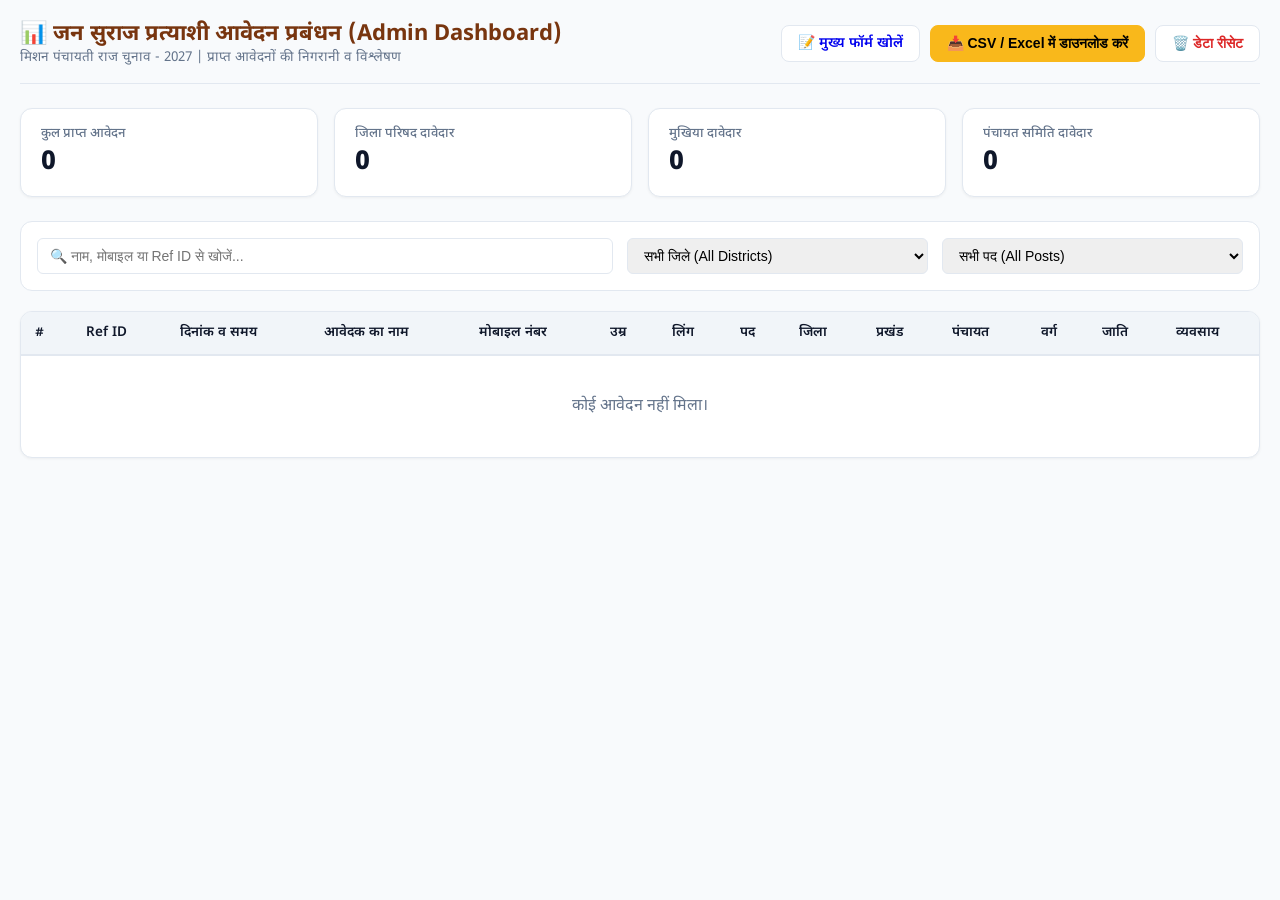
==== admin.html @ 7b4e4457 "Initial commit: Jan Suraaj Panchayati Raj Election 2027 Candidate Application Web App with Google Sh" ====
<!DOCTYPE html>
<html lang="hi">
<head>
  <meta charset="UTF-8">
  <meta name="viewport" content="width=device-width, initial-scale=1.0">
  <title>एडमिन डैशबोर्ड | जन सुराज पंचायती राज आवेदन 2027</title>
  <link rel="icon" type="image/jpeg" href="assets/banner.jpg">
  <link href="https://fonts.googleapis.com/css2?family=Noto+Sans+Devanagari:wght@400;500;600;700;800&display=swap" rel="stylesheet">
  <style>
    :root {
      --primary: #f9b81b;
      --primary-dark: #78350f;
      --bg: #f8fafc;
      --card: #ffffff;
      --border: #e2e8f0;
      --text: #0f172a;
      --text-muted: #64748b;
    }
    * { box-sizing: border-box; margin: 0; padding: 0; }
    body {
      font-family: 'Noto Sans Devanagari', -apple-system, BlinkMacSystemFont, sans-serif;
      background-color: var(--bg);
      color: var(--text);
      padding: 20px;
    }
    .header {
      display: flex;
      justify-content: space-between;
      align-items: center;
      margin-bottom: 24px;
      flex-wrap: wrap;
      gap: 12px;
      padding-bottom: 16px;
      border-bottom: 1px solid var(--border);
    }
    .title-area h1 {
      font-size: 22px;
      font-weight: 700;
      color: var(--primary-dark);
    }
    .title-area p {
      font-size: 13.5px;
      color: var(--text-muted);
    }
    .btn-group {
      display: flex;
      gap: 10px;
      flex-wrap: wrap;
    }
    .btn {
      padding: 8px 16px;
      border-radius: 8px;
      font-weight: 600;
      font-size: 14px;
      cursor: pointer;
      border: 1px solid var(--border);
      background: white;
      text-decoration: none;
      display: inline-flex;
      align-items: center;
      gap: 6px;
      transition: all 0.2s;
    }
    .btn-primary {
      background: var(--primary);
      border-color: var(--primary);
      color: black;
    }
    .btn-primary:hover {
      background: #e5a40e;
    }
    .stats-grid {
      display: grid;
      grid-template-columns: repeat(auto-fit, minmax(200px, 1fr));
      gap: 16px;
      margin-bottom: 24px;
    }
    .stat-card {
      background: var(--card);
      padding: 16px 20px;
      border-radius: 12px;
      border: 1px solid var(--border);
      box-shadow: 0 1px 3px rgba(0,0,0,0.05);
    }
    .stat-label {
      font-size: 13px;
      color: var(--text-muted);
      font-weight: 500;
    }
    .stat-val {
      font-size: 26px;
      font-weight: 800;
      color: var(--text);
      margin-top: 4px;
    }
    .filter-card {
      background: var(--card);
      padding: 16px;
      border-radius: 12px;
      border: 1px solid var(--border);
      margin-bottom: 20px;
      display: flex;
      gap: 14px;
      flex-wrap: wrap;
    }
    .filter-input {
      flex: 1;
      min-width: 200px;
      padding: 8px 12px;
      border: 1px solid var(--border);
      border-radius: 6px;
      font-size: 14px;
      outline: none;
    }
    .table-card {
      background: var(--card);
      border-radius: 12px;
      border: 1px solid var(--border);
      overflow: hidden;
      box-shadow: 0 1px 3px rgba(0,0,0,0.05);
    }
    .table-wrap {
      overflow-x: auto;
      max-height: 600px;
    }
    table {
      width: 100%;
      border-collapse: collapse;
      font-size: 13.5px;
      text-align: left;
    }
    th {
      background: #f1f5f9;
      padding: 12px 14px;
      font-weight: 600;
      border-bottom: 2px solid var(--border);
      white-space: nowrap;
      position: sticky;
      top: 0;
      z-index: 10;
    }
    td {
      padding: 10px 14px;
      border-bottom: 1px solid var(--border);
      white-space: nowrap;
    }
    tr:hover {
      background-color: #f8fafc;
    }
    .tag {
      display: inline-block;
      padding: 2px 8px;
      border-radius: 12px;
      font-size: 12px;
      font-weight: 600;
    }
    .tag-post {
      background: #fef3c7;
      color: #92400e;
    }
    .empty-state {
      text-align: center;
      padding: 40px;
      color: var(--text-muted);
    }
  </style>
</head>
<body>

  <div class="header">
    <div class="title-area">
      <h1>📊 जन सुराज प्रत्याशी आवेदन प्रबंधन (Admin Dashboard)</h1>
      <p>मिशन पंचायती राज चुनाव - 2027 | प्राप्त आवेदनों की निगरानी व विश्लेषण</p>
    </div>
    <div class="btn-group">
      <a href="index.html" class="btn">📝 मुख्य फॉर्म खोलें</a>
      <button type="button" class="btn btn-primary" id="btnExportCsv">📥 CSV / Excel में डाउनलोड करें</button>
      <button type="button" class="btn" id="btnClearData" style="color:#dc2626;">🗑️ डेटा रीसेट</button>
    </div>
  </div>

  <!-- Stats Grid -->
  <div class="stats-grid">
    <div class="stat-card">
      <div class="stat-label">कुल प्राप्त आवेदन</div>
      <div class="stat-val" id="stat_total">0</div>
    </div>
    <div class="stat-card">
      <div class="stat-label">जिला परिषद दावेदार</div>
      <div class="stat-val" id="stat_zp">0</div>
    </div>
    <div class="stat-card">
      <div class="stat-label">मुखिया दावेदार</div>
      <div class="stat-val" id="stat_mukhiya">0</div>
    </div>
    <div class="stat-card">
      <div class="stat-label">पंचायत समिति दावेदार</div>
      <div class="stat-val" id="stat_ps">0</div>
    </div>
  </div>

  <!-- Filters -->
  <div class="filter-card">
    <input type="text" id="searchFilter" class="filter-input" placeholder="🔍 नाम, मोबाइल या Ref ID से खोजें...">
    <select id="distFilter" class="filter-input" style="flex:0.5; min-width:160px;">
      <option value="">सभी जिले (All Districts)</option>
    </select>
    <select id="postFilter" class="filter-input" style="flex:0.5; min-width:160px;">
      <option value="">सभी पद (All Posts)</option>
      <option value="जिला परिषद सदस्य">जिला परिषद सदस्य</option>
      <option value="पंचायत समिति सदस्य">पंचायत समिति सदस्य</option>
      <option value="मुखिया">मुखिया</option>
      <option value="सरपंच">सरपंच</option>
      <option value="वार्ड सदस्य">वार्ड सदस्य</option>
      <option value="पंच">पंच</option>
    </select>
  </div>

  <!-- Table -->
  <div class="table-card">
    <div class="table-wrap">
      <table>
        <thead>
          <tr>
            <th>#</th>
            <th>Ref ID</th>
            <th>दिनांक व समय</th>
            <th>आवेदक का नाम</th>
            <th>मोबाइल नंबर</th>
            <th>उम्र</th>
            <th>लिंग</th>
            <th>पद</th>
            <th>जिला</th>
            <th>प्रखंड</th>
            <th>पंचायत</th>
            <th>वर्ग</th>
            <th>जाति</th>
            <th>व्यवसाय</th>
          </tr>
        </thead>
        <tbody id="appTableBody">
          <!-- Populated via JS -->
        </tbody>
      </table>
    </div>
    <div id="emptyNotice" class="empty-state" style="display:none;">
      कोई आवेदन नहीं मिला।
    </div>
  </div>

  <script src="config.js"></script>
  <script>
    let allData = [];

    document.addEventListener('DOMContentLoaded', () => {
      loadData();
      setupFilters();
    });

    function loadData() {
      try {
        allData = JSON.parse(localStorage.getItem('jan_suraj_submissions') || '[]');
      } catch (e) {
        allData = [];
      }
      populateDistrictFilter();
      updateStats();
      renderTable();
    }

    function updateStats() {
      document.getElementById('stat_total').textContent = allData.length;
      document.getElementById('stat_zp').textContent = allData.filter(d => d.postApplied === 'जिला परिषद सदस्य').length;
      document.getElementById('stat_mukhiya').textContent = allData.filter(d => d.postApplied === 'मुखिया').length;
      document.getElementById('stat_ps').textContent = allData.filter(d => d.postApplied === 'पंचायत समिति सदस्य').length;
    }

    function populateDistrictFilter() {
      const distSelect = document.getElementById('distFilter');
      const dists = Array.from(new Set(allData.map(d => d.district).filter(Boolean))).sort();
      distSelect.innerHTML = '<option value="">सभी जिले (All Districts)</option>';
      dists.forEach(d => {
        const opt = document.createElement('option');
        opt.value = d;
        opt.textContent = d;
        distSelect.appendChild(opt);
      });
    }

    function renderTable() {
      const tbody = document.getElementById('appTableBody');
      const emptyNotice = document.getElementById('emptyNotice');
      tbody.innerHTML = '';

      const query = document.getElementById('searchFilter').value.trim().toLowerCase();
      const dist = document.getElementById('distFilter').value;
      const post = document.getElementById('postFilter').value;

      const filtered = allData.filter(item => {
        const matchQuery = !query || 
          (item.fullName && item.fullName.toLowerCase().includes(query)) ||
          (item.mobile && item.mobile.includes(query)) ||
          (item.refId && item.refId.toLowerCase().includes(query));
        const matchDist = !dist || item.district === dist;
        const matchPost = !post || item.postApplied === post;
        return matchQuery && matchDist && matchPost;
      });

      if (filtered.length === 0) {
        emptyNotice.style.display = 'block';
        return;
      }
      emptyNotice.style.display = 'none';

      filtered.forEach((row, index) => {
        const tr = document.createElement('tr');
        tr.innerHTML = `
          <td>${index + 1}</td>
          <td><strong>${row.refId || '-'}</strong></td>
          <td>${row.timestamp || '-'}</td>
          <td>${row.fullName || '-'}</td>
          <td><a href="tel:${row.mobile}" style="color:#0284c7; text-decoration:none;">${row.mobile || '-'}</a></td>
          <td>${row.age || '-'}</td>
          <td>${row.gender || '-'}</td>
          <td><span class="tag tag-post">${row.postApplied || '-'}</span></td>
          <td>${row.district || '-'}</td>
          <td>${row.block || '-'}</td>
          <td>${row.panchayat || '-'}</td>
          <td>${row.category || '-'}</td>
          <td>${row.caste || '-'}</td>
          <td>${row.occupation || '-'}</td>
        `;
        tbody.appendChild(tr);
      });
    }

    function setupFilters() {
      document.getElementById('searchFilter').addEventListener('input', renderTable);
      document.getElementById('distFilter').addEventListener('change', renderTable);
      document.getElementById('postFilter').addEventListener('change', renderTable);

      // CSV Export
      document.getElementById('btnExportCsv').addEventListener('click', () => {
        if (allData.length === 0) {
          alert('डाउनलोड करने के लिए कोई डेटा उपलब्ध नहीं है।');
          return;
        }

        const headers = [
          'Ref ID', 'Timestamp', 'आवेदक का पूरा नाम', 'मोबाइल नंबर', 'उम्र', 'लिंग',
          'धर्म', 'जाति', 'वर्ग', 'पद', 'जिला परिषद क्षेत्र संख्या', 'पूर्व में चुनाव लड़े?',
          'पूर्व का पद', 'शैक्षणिक योग्यता', 'व्यवसाय', 'अनुभव', 'उद्देश्य',
          'जिला', 'विधानसभा', 'प्रखंड', 'पंचायत', 'वार्ड', 'राय'
        ];

        let csvContent = '\uFEFF' + headers.join(',') + '\n';
        allData.forEach(d => {
          const row = [
            `"${d.refId || ''}"`,
            `"${d.timestamp || ''}"`,
            `"${d.fullName || ''}"`,
            `"${d.mobile || ''}"`,
            `"${d.age || ''}"`,
            `"${d.gender || ''}"`,
            `"${d.religion || ''}"`,
            `"${d.caste || ''}"`,
            `"${d.category || ''}"`,
            `"${d.postApplied || ''}"`,
            `"${d.zpKshetra || ''}"`,
            `"${d.pastElection || ''}"`,
            `"${d.pastPost || ''}"`,
            `"${d.education || ''}"`,
            `"${d.occupation || ''}"`,
            `"${(d.experience || '').replace(/"/g, '""')}"`,
            `"${(d.objective || '').replace(/"/g, '""')}"`,
            `"${d.district || ''}"`,
            `"${d.assembly || ''}"`,
            `"${d.block || ''}"`,
            `"${d.panchayat || ''}"`,
            `"${d.ward || ''}"`,
            `"${(d.feedback || '').replace(/"/g, '""')}"`
          ];
          csvContent += row.join(',') + '\n';
        });

        const blob = new Blob([csvContent], { type: 'text/csv;charset=utf-8;' });
        const link = document.createElement('a');
        link.href = URL.createObjectURL(blob);
        link.setAttribute('download', `Jan_Suraj_Panchayat_Applications_${new Date().toISOString().slice(0,10)}.csv`);
        document.body.appendChild(link);
        link.click();
        document.body.removeChild(link);
      });

      // Clear Data
      document.getElementById('btnClearData').addEventListener('click', () => {
        if (confirm('क्या आप वाकई सभी लोकल डेटा रीसेट करना चाहते हैं?')) {
          localStorage.removeItem('jan_suraj_submissions');
          loadData();
          alert('डेटा सफलतापूर्वक साफ़ कर दिया गया है।');
        }
      });
    }
  </script>
</body>
</html>
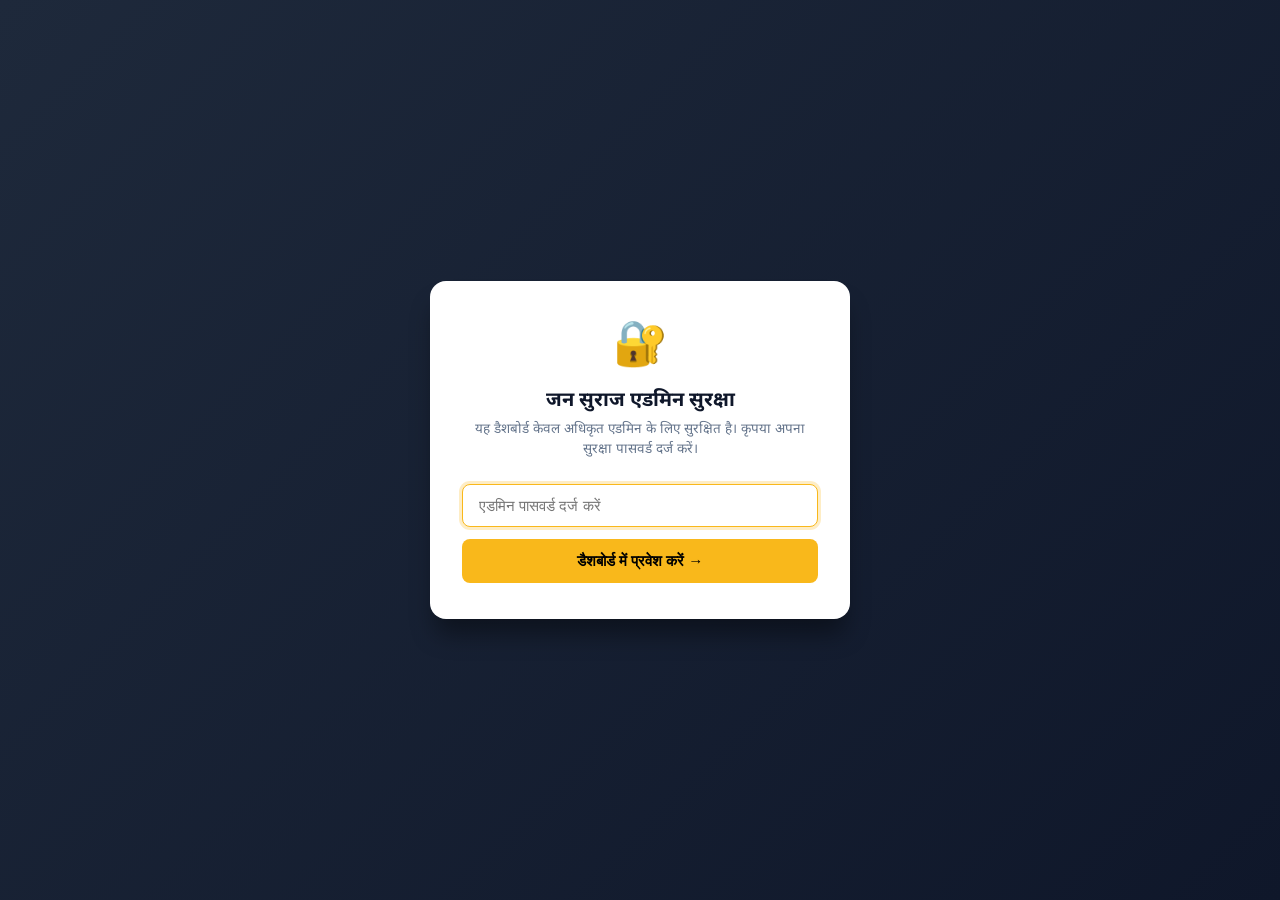
==== commit d012f283: "Hide admin links from public form; add password protection and settings to admin dashboard" ====
--- a/admin.html
+++ b/admin.html
@@ -3,7 +3,7 @@
 <head>
   <meta charset="UTF-8">
   <meta name="viewport" content="width=device-width, initial-scale=1.0">
-  <title>एडमिन डैशबोर्ड | जन सुराज पंचायती राज आवेदन 2027</title>
+  <title>एडमिन डैशबोर्ड | जन सुराज पंचायती राज 2027</title>
   <link rel="icon" type="image/jpeg" href="assets/banner.jpg">
   <link href="https://fonts.googleapis.com/css2?family=Noto+Sans+Devanagari:wght@400;500;600;700;800&display=swap" rel="stylesheet">
   <style>
@@ -15,6 +15,8 @@
       --border: #e2e8f0;
       --text: #0f172a;
       --text-muted: #64748b;
+      --danger: #dc2626;
+      --success: #16a34a;
     }
     * { box-sizing: border-box; margin: 0; padding: 0; }
     body {
@@ -22,6 +24,87 @@
       background-color: var(--bg);
       color: var(--text);
       padding: 20px;
+      min-height: 100vh;
+    }
+
+    /* Login Screen Gate */
+    .login-overlay {
+      position: fixed;
+      inset: 0;
+      background: linear-gradient(135deg, #1e293b 0%, #0f172a 100%);
+      display: flex;
+      align-items: center;
+      justify-content: center;
+      z-index: 9999;
+      padding: 16px;
+    }
+    .login-card {
+      background: #ffffff;
+      border-radius: 16px;
+      padding: 36px 32px;
+      width: 100%;
+      max-width: 420px;
+      box-shadow: 0 20px 25px -5px rgba(0, 0, 0, 0.4);
+      text-align: center;
+    }
+    .login-icon {
+      font-size: 44px;
+      margin-bottom: 12px;
+    }
+    .login-title {
+      font-size: 20px;
+      font-weight: 700;
+      color: #0f172a;
+      margin-bottom: 6px;
+    }
+    .login-sub {
+      font-size: 13.5px;
+      color: var(--text-muted);
+      margin-bottom: 24px;
+      line-height: 1.5;
+    }
+    .login-input {
+      width: 100%;
+      padding: 12px 16px;
+      border: 1.5px solid var(--border);
+      border-radius: 8px;
+      font-size: 15px;
+      outline: none;
+      margin-bottom: 12px;
+      transition: all 0.2s;
+    }
+    .login-input:focus {
+      border-color: var(--primary);
+      box-shadow: 0 0 0 3px rgba(249, 184, 27, 0.25);
+    }
+    .login-btn {
+      width: 100%;
+      background: var(--primary);
+      color: #000000;
+      border: none;
+      padding: 13px;
+      border-radius: 8px;
+      font-size: 15px;
+      font-weight: 700;
+      cursor: pointer;
+      transition: all 0.2s;
+    }
+    .login-btn:hover {
+      background: #e5a40e;
+    }
+    .login-error {
+      color: var(--danger);
+      font-size: 13px;
+      margin-bottom: 12px;
+      font-weight: 500;
+      display: none;
+    }
+
+    /* Dashboard Layout */
+    #dashboardView {
+      display: none;
+      max-width: 1400px;
+      margin: 0 auto;
     }
     .header {
       display: flex;
@@ -29,7 +112,7 @@
       align-items: center;
       margin-bottom: 24px;
       flex-wrap: wrap;
-      gap: 12px;
+      gap: 16px;
       padding-bottom: 16px;
       border-bottom: 1px solid var(--border);
     }
@@ -37,10 +120,14 @@
       font-size: 22px;
       font-weight: 700;
       color: var(--primary-dark);
+      display: flex;
+      align-items: center;
+      gap: 8px;
     }
     .title-area p {
       font-size: 13.5px;
       color: var(--text-muted);
+      margin-top: 2px;
     }
     .btn-group {
       display: flex;
@@ -48,10 +135,10 @@
       flex-wrap: wrap;
     }
     .btn {
-      padding: 8px 16px;
+      padding: 9px 16px;
       border-radius: 8px;
       font-weight: 600;
-      font-size: 14px;
+      font-size: 13.5px;
       cursor: pointer;
       border: 1px solid var(--border);
       background: white;
@@ -59,25 +146,37 @@
       display: inline-flex;
       align-items: center;
       gap: 6px;
-      transition: all 0.2s;
+      transition: all 0.15s;
+    }
+    .btn:hover {
+      background: #f1f5f9;
     }
     .btn-primary {
       background: var(--primary);
       border-color: var(--primary);
-      color: black;
+      color: #000;
     }
     .btn-primary:hover {
       background: #e5a40e;
     }
+    .btn-danger {
+      color: var(--danger);
+      border-color: #fecaca;
+    }
+    .btn-danger:hover {
+      background: #fef2f2;
+    }
+
+    /* Stats Grid */
     .stats-grid {
       display: grid;
-      grid-template-columns: repeat(auto-fit, minmax(200px, 1fr));
+      grid-template-columns: repeat(auto-fit, minmax(220px, 1fr));
       gap: 16px;
       margin-bottom: 24px;
     }
     .stat-card {
       background: var(--card);
-      padding: 16px 20px;
+      padding: 18px 20px;
       border-radius: 12px;
       border: 1px solid var(--border);
       box-shadow: 0 1px 3px rgba(0,0,0,0.05);
@@ -88,11 +187,13 @@
       font-weight: 500;
     }
     .stat-val {
-      font-size: 26px;
+      font-size: 28px;
       font-weight: 800;
       color: var(--text);
       margin-top: 4px;
     }
+
+    /* Filters Card */
     .filter-card {
       background: var(--card);
       padding: 16px;
@@ -100,18 +201,23 @@
       border: 1px solid var(--border);
       margin-bottom: 20px;
       display: flex;
-      gap: 14px;
+      gap: 12px;
       flex-wrap: wrap;
     }
     .filter-input {
       flex: 1;
       min-width: 200px;
-      padding: 8px 12px;
+      padding: 10px 14px;
       border: 1px solid var(--border);
-      border-radius: 6px;
+      border-radius: 8px;
       font-size: 14px;
       outline: none;
     }
+    .filter-input:focus {
+      border-color: var(--primary);
+    }
+
+    /* Table */
     .table-card {
       background: var(--card);
       border-radius: 12px;
@@ -121,7 +227,7 @@
     }
     .table-wrap {
       overflow-x: auto;
-      max-height: 600px;
+      max-height: 650px;
     }
     table {
       width: 100%;
@@ -149,8 +255,8 @@
     }
     .tag {
       display: inline-block;
-      padding: 2px 8px;
-      border-radius: 12px;
+      padding: 3px 10px;
+      border-radius: 14px;
       font-size: 12px;
       font-weight: 600;
     }
@@ -160,102 +266,283 @@
     }
     .empty-state {
       text-align: center;
-      padding: 40px;
+      padding: 48px;
       color: var(--text-muted);
+      font-size: 15px;
+    }
+
+    /* Modals */
+    .modal-overlay {
+      position: fixed;
+      inset: 0;
+      background: rgba(0, 0, 0, 0.5);
+      backdrop-filter: blur(4px);
+      display: none;
+      align-items: center;
+      justify-content: center;
+      z-index: 10000;
+      padding: 16px;
+    }
+    .modal-box {
+      background: #ffffff;
+      border-radius: 14px;
+      padding: 24px;
+      width: 100%;
+      max-width: 480px;
+      box-shadow: 0 10px 25px rgba(0,0,0,0.2);
+    }
+    .modal-box h3 {
+      font-size: 18px;
+      font-weight: 700;
+      margin-bottom: 8px;
+    }
+    .modal-box p {
+      font-size: 13px;
+      color: var(--text-muted);
+      margin-bottom: 16px;
+      line-height: 1.5;
     }
   </style>
 </head>
 <body>
 
-  <div class="header">
-    <div class="title-area">
-      <h1>📊 जन सुराज प्रत्याशी आवेदन प्रबंधन (Admin Dashboard)</h1>
-      <p>मिशन पंचायती राज चुनाव - 2027 | प्राप्त आवेदनों की निगरानी व विश्लेषण</p>
-    </div>
-    <div class="btn-group">
-      <a href="index.html" class="btn">📝 मुख्य फॉर्म खोलें</a>
-      <button type="button" class="btn btn-primary" id="btnExportCsv">📥 CSV / Excel में डाउनलोड करें</button>
-      <button type="button" class="btn" id="btnClearData" style="color:#dc2626;">🗑️ डेटा रीसेट</button>
+  <!-- 1. SECURE ADMIN LOGIN SCREEN (Default Visible) -->
+  <div class="login-overlay" id="loginScreen">
+    <div class="login-card">
+      <div class="login-icon">🔐</div>
+      <h2 class="login-title">जन सुराज एडमिन सुरक्षा</h2>
+      <p class="login-sub">यह डैशबोर्ड केवल अधिकृत एडमिन के लिए सुरक्षित है। कृपया अपना सुरक्षा पासवर्ड दर्ज करें।</p>
+      
+      <form id="loginForm">
+        <input type="password" id="passwordInput" class="login-input" placeholder="एडमिन पासवर्ड दर्ज करें" autocomplete="current-password" required autofocus>
+        <div class="login-error" id="loginErrorMsg">गलत पासवर्ड! कृपया सही पासवर्ड दर्ज करें।</div>
+        <button type="submit" class="login-btn">डैशबोर्ड में प्रवेश करें →</button>
+      </form>
     </div>
   </div>
 
-  <!-- Stats Grid -->
-  <div class="stats-grid">
-    <div class="stat-card">
-      <div class="stat-label">कुल प्राप्त आवेदन</div>
-      <div class="stat-val" id="stat_total">0</div>
+  <!-- 2. SECURE ADMIN DASHBOARD VIEW (Hidden until Authenticated) -->
+  <div id="dashboardView">
+
+    <div class="header">
+      <div class="title-area">
+        <h1>📊 जन सुराज प्रत्याशी आवेदन प्रबंधन (Admin Dashboard)</h1>
+        <p>मिशन पंचायती राज चुनाव - 2027 | केवल अधिकृत एडमिन उपयोग हेतु</p>
+      </div>
+      <div class="btn-group">
+        <a href="index.html" class="btn" target="_blank">📝 मुख्य फॉर्म देखें ↗</a>
+        <button type="button" class="btn" id="btnOpenSheetSettings">⚙️ Sheet लिंक</button>
+        <button type="button" class="btn" id="btnChangePassword">🔑 पासवर्ड बदलें</button>
+        <button type="button" class="btn btn-primary" id="btnExportCsv">📥 CSV डाउनलोड</button>
+        <button type="button" class="btn btn-danger" id="btnClearData">🗑️ डेटा रीसेट</button>
+        <button type="button" class="btn" id="btnLogout" style="font-weight:bold; color:#b91c1c;">🚪 लॉगआउट</button>
+      </div>
     </div>
-    <div class="stat-card">
-      <div class="stat-label">जिला परिषद दावेदार</div>
-      <div class="stat-val" id="stat_zp">0</div>
+
+    <!-- Stats Grid -->
+    <div class="stats-grid">
+      <div class="stat-card">
+        <div class="stat-label">कुल प्राप्त आवेदन</div>
+        <div class="stat-val" id="stat_total">0</div>
+      </div>
+      <div class="stat-card">
+        <div class="stat-label">जिला परिषद दावेदार</div>
+        <div class="stat-val" id="stat_zp">0</div>
+      </div>
+      <div class="stat-card">
+        <div class="stat-label">मुखिया दावेदार</div>
+        <div class="stat-val" id="stat_mukhiya">0</div>
+      </div>
+      <div class="stat-card">
+        <div class="stat-label">पंचायत समिति दावेदार</div>
+        <div class="stat-val" id="stat_ps">0</div>
+      </div>
     </div>
-    <div class="stat-card">
-      <div class="stat-label">मुखिया दावेदार</div>
-      <div class="stat-val" id="stat_mukhiya">0</div>
+
+    <!-- Filters -->
+    <div class="filter-card">
+      <input type="text" id="searchFilter" class="filter-input" placeholder="🔍 नाम, मोबाइल, Ref ID या पंचायत से खोजें...">
+      <select id="distFilter" class="filter-input" style="flex:0.5; min-width:160px;">
+        <option value="">सभी जिले (All Districts)</option>
+      </select>
+      <select id="postFilter" class="filter-input" style="flex:0.5; min-width:160px;">
+        <option value="">सभी पद (All Posts)</option>
+        <option value="जिला परिषद सदस्य">जिला परिषद सदस्य</option>
+        <option value="पंचायत समिति सदस्य">पंचायत समिति सदस्य</option>
+        <option value="मुखिया">मुखिया</option>
+        <option value="सरपंच">सरपंच</option>
+        <option value="वार्ड सदस्य">वार्ड सदस्य</option>
+        <option value="पंच">पंच</option>
+      </select>
     </div>
-    <div class="stat-card">
-      <div class="stat-label">पंचायत समिति दावेदार</div>
-      <div class="stat-val" id="stat_ps">0</div>
+
+    <!-- Table -->
+    <div class="table-card">
+      <div class="table-wrap">
+        <table>
+          <thead>
+            <tr>
+              <th>#</th>
+              <th>Ref ID</th>
+              <th>दिनांक व समय</th>
+              <th>आवेदक का नाम</th>
+              <th>मोबाइल नंबर</th>
+              <th>उम्र</th>
+              <th>लिंग</th>
+              <th>पद</th>
+              <th>जिला</th>
+              <th>विधानसभा</th>
+              <th>प्रखंड</th>
+              <th>पंचायत</th>
+              <th>वार्ड</th>
+              <th>वर्ग</th>
+              <th>जाति</th>
+              <th>व्यवसाय</th>
+            </tr>
+          </thead>
+          <tbody id="appTableBody">
+            <!-- Populated via JS -->
+          </tbody>
+        </table>
+      </div>
+      <div id="emptyNotice" class="empty-state" style="display:none;">
+        कोई आवेदन नहीं मिला।
+      </div>
+    </div>
+
+  </div>
+
+  <!-- Modal: Google Sheet Settings -->
+  <div class="modal-overlay" id="sheetSettingsModal">
+    <div class="modal-box">
+      <h3>⚙️ Google Sheets Sync Webhook URL</h3>
+      <p>अपने Google Sheet का Apps Script Web App URL यहाँ दर्ज करें ताकि हर आवेदन सीधे आपकी Google Sheet में स्वतः दर्ज हो सके।</p>
+      
+      <div style="margin-bottom:14px;">
+        <label style="display:block; font-size:13px; font-weight:600; margin-bottom:6px;">Google Apps Script Web App URL:</label>
+        <input type="url" id="adminSheetUrlInput" class="filter-input" style="width:100%;" placeholder="https://script.google.com/macros/s/.../exec">
+      </div>
+
+      <div style="display:flex; justify-content:flex-end; gap:8px;">
+        <button type="button" class="btn" id="btnCloseSheetModal">रद्द करें</button>
+        <button type="button" class="btn btn-primary" id="btnSaveSheetModal">सेव करें</button>
+      </div>
     </div>
   </div>
 
-  <!-- Filters -->
-  <div class="filter-card">
-    <input type="text" id="searchFilter" class="filter-input" placeholder="🔍 नाम, मोबाइल या Ref ID से खोजें...">
-    <select id="distFilter" class="filter-input" style="flex:0.5; min-width:160px;">
-      <option value="">सभी जिले (All Districts)</option>
-    </select>
-    <select id="postFilter" class="filter-input" style="flex:0.5; min-width:160px;">
-      <option value="">सभी पद (All Posts)</option>
-      <option value="जिला परिषद सदस्य">जिला परिषद सदस्य</option>
-      <option value="पंचायत समिति सदस्य">पंचायत समिति सदस्य</option>
-      <option value="मुखिया">मुखिया</option>
-      <option value="सरपंच">सरपंच</option>
-      <option value="वार्ड सदस्य">वार्ड सदस्य</option>
-      <option value="पंच">पंच</option>
-    </select>
-  </div>
-
-  <!-- Table -->
-  <div class="table-card">
-    <div class="table-wrap">
-      <table>
-        <thead>
-          <tr>
-            <th>#</th>
-            <th>Ref ID</th>
-            <th>दिनांक व समय</th>
-            <th>आवेदक का नाम</th>
-            <th>मोबाइल नंबर</th>
-            <th>उम्र</th>
-            <th>लिंग</th>
-            <th>पद</th>
-            <th>जिला</th>
-            <th>प्रखंड</th>
-            <th>पंचायत</th>
-            <th>वर्ग</th>
-            <th>जाति</th>
-            <th>व्यवसाय</th>
-          </tr>
-        </thead>
-        <tbody id="appTableBody">
-          <!-- Populated via JS -->
-        </tbody>
-      </table>
-    </div>
-    <div id="emptyNotice" class="empty-state" style="display:none;">
-      कोई आवेदन नहीं मिला।
+  <!-- Modal: Change Password -->
+  <div class="modal-overlay" id="pwdModal">
+    <div class="modal-box">
+      <h3>🔑 एडमिन पासवर्ड बदलें</h3>
+      <p>नया सुरक्षा पासवर्ड दर्ज करें। भविष्य में एडमिन पैनल खोलने के लिए इसी पासवर्ड की आवश्यकता होगी।</p>
+      
+      <div style="margin-bottom:14px;">
+        <label style="display:block; font-size:13px; font-weight:600; margin-bottom:6px;">नया पासवर्ड:</label>
+        <input type="password" id="newAdminPwd" class="filter-input" style="width:100%;" placeholder="नया पासवर्ड दर्ज करें">
+      </div>
+
+      <div style="display:flex; justify-content:flex-end; gap:8px;">
+        <button type="button" class="btn" id="btnClosePwdModal">रद्द करें</button>
+        <button type="button" class="btn btn-primary" id="btnSavePwdModal">पासवर्ड अपडेट करें</button>
+      </div>
     </div>
   </div>
 
   <script src="config.js"></script>
   <script>
-    let allData = [];
-
-    document.addEventListener('DOMContentLoaded', () => {
+    // Security & Auth Management
+    const DEFAULT_MASTER_PWD = 'JanSuraj@2027';
+    const AUTH_SESSION_KEY = 'jan_suraj_admin_authenticated';
+    const CUSTOM_PWD_KEY = 'jan_suraj_admin_custom_pwd';
+
+    function getExpectedPassword() {
+      return localStorage.getItem(CUSTOM_PWD_KEY) || DEFAULT_MASTER_PWD;
+    }
+
+    const loginScreen = document.getElementById('loginScreen');
+    const dashboardView = document.getElementById('dashboardView');
+    const loginForm = document.getElementById('loginForm');
+    const passwordInput = document.getElementById('passwordInput');
+    const loginErrorMsg = document.getElementById('loginErrorMsg');
+
+    // Check if session already authenticated
+    if (sessionStorage.getItem(AUTH_SESSION_KEY) === 'true') {
+      unlockDashboard();
+    }
+
+    loginForm.addEventListener('submit', (e) => {
+      e.preventDefault();
+      const entered = passwordInput.value.trim();
+      const expected = getExpectedPassword();
+
+      if (entered === expected) {
+        sessionStorage.setItem(AUTH_SESSION_KEY, 'true');
+        unlockDashboard();
+      } else {
+        loginErrorMsg.style.display = 'block';
+        passwordInput.style.borderColor = 'var(--danger)';
+        passwordInput.value = '';
+        passwordInput.focus();
+      }
+    });
+
+    function unlockDashboard() {
+      loginScreen.style.display = 'none';
+      dashboardView.style.display = 'block';
       loadData();
       setupFilters();
-    });
+    }
+
+    // Logout
+    document.getElementById('btnLogout').addEventListener('click', () => {
+      sessionStorage.removeItem(AUTH_SESSION_KEY);
+      window.location.reload();
+    });
+
+    // Change Password Modal
+    const pwdModal = document.getElementById('pwdModal');
+    document.getElementById('btnChangePassword').addEventListener('click', () => {
+      pwdModal.style.display = 'flex';
+      document.getElementById('newAdminPwd').value = '';
+    });
+    document.getElementById('btnClosePwdModal').addEventListener('click', () => {
+      pwdModal.style.display = 'none';
+    });
+    document.getElementById('btnSavePwdModal').addEventListener('click', () => {
+      const newPwd = document.getElementById('newAdminPwd').value.trim();
+      if (!newPwd || newPwd.length < 6) {
+        alert('पासवर्ड कम से कम 6 अक्षरों का होना चाहिए।');
+        return;
+      }
+      localStorage.setItem(CUSTOM_PWD_KEY, newPwd);
+      alert('एडमिन पासवर्ड सफलतापूर्वक अपडेट कर दिया गया है!');
+      pwdModal.style.display = 'none';
+    });
+
+    // Sheet Settings Modal
+    const sheetModal = document.getElementById('sheetSettingsModal');
+    const sheetInput = document.getElementById('adminSheetUrlInput');
+    document.getElementById('btnOpenSheetSettings').addEventListener('click', () => {
+      sheetInput.value = localStorage.getItem('jan_suraj_sheet_url') || (typeof APP_CONFIG !== 'undefined' ? APP_CONFIG.GOOGLE_SHEET_WEBHOOK_URL : '') || '';
+      sheetModal.style.display = 'flex';
+    });
+    document.getElementById('btnCloseSheetModal').addEventListener('click', () => {
+      sheetModal.style.display = 'none';
+    });
+    document.getElementById('btnSaveSheetModal').addEventListener('click', () => {
+      const url = sheetInput.value.trim();
+      if (url) {
+        localStorage.setItem('jan_suraj_sheet_url', url);
+        alert('Google Sheet Webhook URL सुरक्षित कर लिया गया है!');
+      } else {
+        localStorage.removeItem('jan_suraj_sheet_url');
+        alert('Google Sheet Webhook URL हटा दिया गया है।');
+      }
+      sheetModal.style.display = 'none';
+    });
+
+    // Data Loading & Dashboard Operations
+    let allData = [];
 
     function loadData() {
       try {
@@ -300,7 +587,8 @@
         const matchQuery = !query || 
           (item.fullName && item.fullName.toLowerCase().includes(query)) ||
           (item.mobile && item.mobile.includes(query)) ||
-          (item.refId && item.refId.toLowerCase().includes(query));
+          (item.refId && item.refId.toLowerCase().includes(query)) ||
+          (item.panchayat && item.panchayat.toLowerCase().includes(query));
         const matchDist = !dist || item.district === dist;
         const matchPost = !post || item.postApplied === post;
         return matchQuery && matchDist && matchPost;
@@ -324,8 +612,10 @@
           <td>${row.gender || '-'}</td>
           <td><span class="tag tag-post">${row.postApplied || '-'}</span></td>
           <td>${row.district || '-'}</td>
+          <td>${row.assembly || '-'}</td>
           <td>${row.block || '-'}</td>
           <td>${row.panchayat || '-'}</td>
+          <td>${row.ward || '-'}</td>
           <td>${row.category || '-'}</td>
           <td>${row.caste || '-'}</td>
           <td>${row.occupation || '-'}</td>
@@ -340,7 +630,7 @@
       document.getElementById('postFilter').addEventListener('change', renderTable);
 
       // CSV Export
-      document.getElementById('btnExportCsv').addEventListener('click', () => {
+      document.getElementById('btnExportCsv').onclick = () => {
         if (allData.length === 0) {
           alert('डाउनलोड करने के लिए कोई डेटा उपलब्ध नहीं है।');
           return;
@@ -390,16 +680,16 @@
         document.body.appendChild(link);
         link.click();
         document.body.removeChild(link);
-      });
+      };
 
       // Clear Data
-      document.getElementById('btnClearData').addEventListener('click', () => {
+      document.getElementById('btnClearData').onclick = () => {
         if (confirm('क्या आप वाकई सभी लोकल डेटा रीसेट करना चाहते हैं?')) {
           localStorage.removeItem('jan_suraj_submissions');
           loadData();
           alert('डेटा सफलतापूर्वक साफ़ कर दिया गया है।');
         }
-      });
+      };
     }
   </script>
 </body>
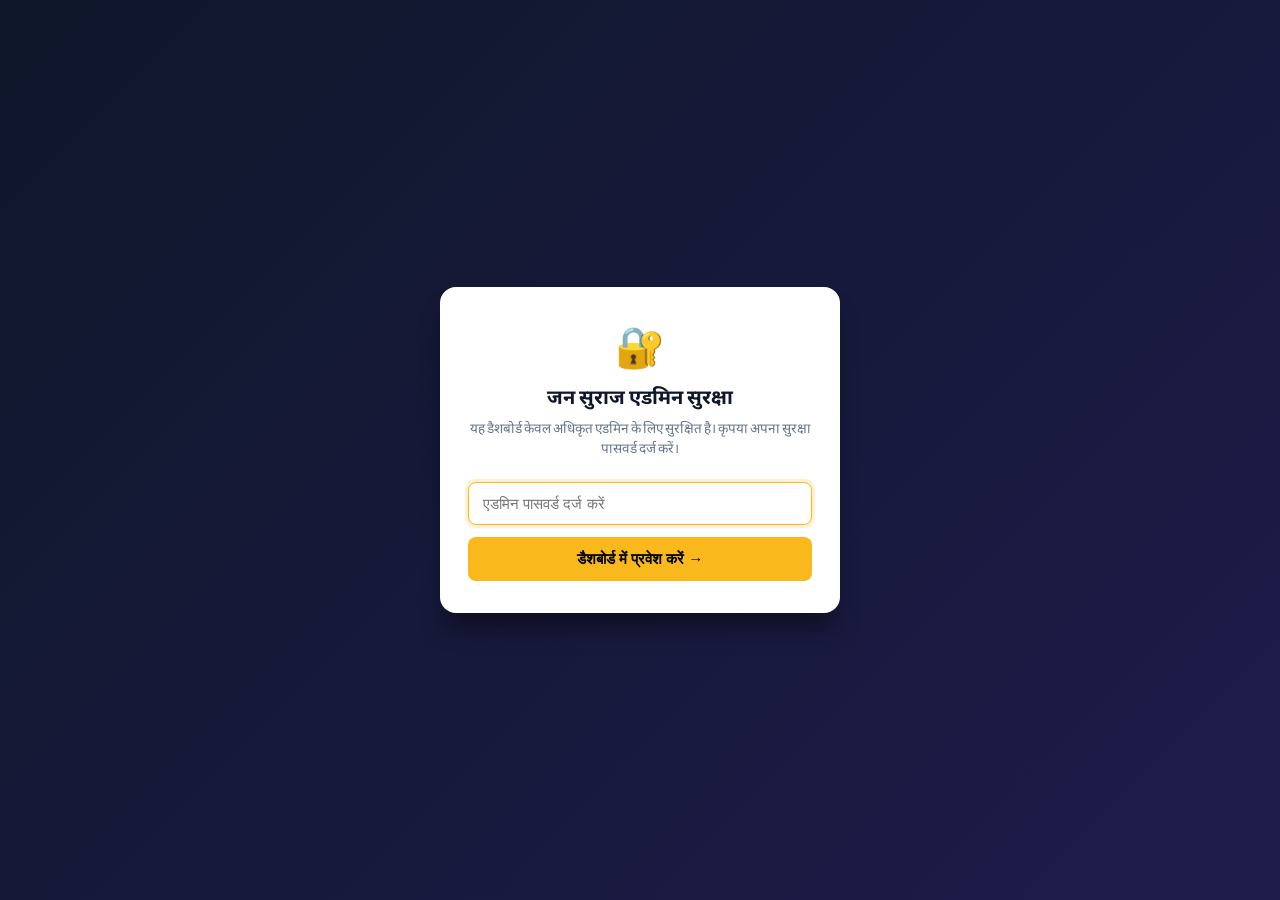
==== commit 655395e7: "feat: Add DOB automated age calculation, WhatsApp, FB link, Block Pramukh & Chairman posts, optional" ====
--- a/admin.html
+++ b/admin.html
@@ -5,50 +5,52 @@
   <meta name="viewport" content="width=device-width, initial-scale=1.0">
   <title>एडमिन डैशबोर्ड | जन सुराज पंचायती राज 2027</title>
   <link rel="icon" type="image/jpeg" href="assets/banner.jpg">
-  <link href="https://fonts.googleapis.com/css2?family=Noto+Sans+Devanagari:wght@400;500;600;700;800&display=swap" rel="stylesheet">
+  <link rel="preconnect" href="https://fonts.googleapis.com">
+  <link rel="preconnect" href="https://fonts.gstatic.com" crossorigin>
+  <link href="https://fonts.googleapis.com/css2?family=Noto+Sans+Devanagari:wght@400;500;600;700&family=Plus+Jakarta+Sans:wght@500;600;700&display=swap" rel="stylesheet">
   <style>
     :root {
       --primary: #f9b81b;
       --primary-dark: #78350f;
       --bg: #f8fafc;
-      --card: #ffffff;
-      --border: #e2e8f0;
       --text: #0f172a;
       --text-muted: #64748b;
-      --danger: #dc2626;
-      --success: #16a34a;
+      --border: #e2e8f0;
+      --card: #ffffff;
+      --success: #10b981;
+      --danger: #ef4444;
     }
     * { box-sizing: border-box; margin: 0; padding: 0; }
     body {
-      font-family: 'Noto Sans Devanagari', -apple-system, BlinkMacSystemFont, sans-serif;
+      font-family: 'Plus Jakarta Sans', 'Noto Sans Devanagari', sans-serif;
       background-color: var(--bg);
       color: var(--text);
-      padding: 20px;
+      padding: 16px;
       min-height: 100vh;
     }
 
-    /* Login Screen Gate */
+    /* Login Screen */
     .login-overlay {
       position: fixed;
       inset: 0;
-      background: linear-gradient(135deg, #1e293b 0%, #0f172a 100%);
+      background: linear-gradient(135deg, #0f172a 0%, #1e1b4b 100%);
       display: flex;
       align-items: center;
       justify-content: center;
-      z-index: 9999;
-      padding: 16px;
+      z-index: 99999;
+      padding: 20px;
     }
     .login-card {
       background: #ffffff;
       border-radius: 16px;
-      padding: 36px 32px;
+      padding: 32px 28px;
       width: 100%;
-      max-width: 420px;
+      max-width: 400px;
       box-shadow: 0 20px 25px -5px rgba(0, 0, 0, 0.4);
       text-align: center;
     }
     .login-icon {
-      font-size: 44px;
+      font-size: 40px;
       margin-bottom: 12px;
     }
     .login-title {
@@ -65,17 +67,16 @@
     }
     .login-input {
       width: 100%;
-      padding: 12px 16px;
+      padding: 12px 14px;
       border: 1.5px solid var(--border);
       border-radius: 8px;
       font-size: 15px;
+      margin-bottom: 12px;
       outline: none;
-      margin-bottom: 12px;
-      transition: all 0.2s;
     }
     .login-input:focus {
       border-color: var(--primary);
-      box-shadow: 0 0 0 3px rgba(249, 184, 27, 0.25);
+      box-shadow: 0 0 0 3px rgba(249, 184, 27, 0.2);
     }
     .login-btn {
       width: 100%;
@@ -103,7 +104,7 @@
     /* Dashboard Layout */
     #dashboardView {
       display: none;
-      max-width: 1400px;
+      max-width: 1440px;
       margin: 0 auto;
     }
     .header {
@@ -162,53 +163,54 @@
     .btn-danger {
       color: var(--danger);
       border-color: #fecaca;
+      background: #fff5f5;
     }
     .btn-danger:hover {
-      background: #fef2f2;
+      background: #fee2e2;
     }
 
     /* Stats Grid */
     .stats-grid {
       display: grid;
-      grid-template-columns: repeat(auto-fit, minmax(220px, 1fr));
+      grid-template-columns: repeat(auto-fit, minmax(200px, 1fr));
       gap: 16px;
       margin-bottom: 24px;
     }
     .stat-card {
       background: var(--card);
+      border: 1px solid var(--border);
       padding: 18px 20px;
       border-radius: 12px;
-      border: 1px solid var(--border);
       box-shadow: 0 1px 3px rgba(0,0,0,0.05);
     }
     .stat-label {
       font-size: 13px;
       color: var(--text-muted);
-      font-weight: 500;
+      font-weight: 600;
+      margin-bottom: 6px;
     }
     .stat-val {
       font-size: 28px;
       font-weight: 800;
-      color: var(--text);
-      margin-top: 4px;
-    }
-
-    /* Filters Card */
+      color: #0f172a;
+    }
+
+    /* Filters */
     .filter-card {
       background: var(--card);
+      border: 1px solid var(--border);
       padding: 16px;
       border-radius: 12px;
-      border: 1px solid var(--border);
       margin-bottom: 20px;
       display: flex;
-      gap: 12px;
+      gap: 14px;
       flex-wrap: wrap;
     }
     .filter-input {
       flex: 1;
       min-width: 200px;
       padding: 10px 14px;
-      border: 1px solid var(--border);
+      border: 1.5px solid var(--border);
       border-radius: 8px;
       font-size: 14px;
       outline: none;
@@ -220,8 +222,8 @@
     /* Table */
     .table-card {
       background: var(--card);
+      border: 1px solid var(--border);
       border-radius: 12px;
-      border: 1px solid var(--border);
       overflow: hidden;
       box-shadow: 0 1px 3px rgba(0,0,0,0.05);
     }
@@ -263,6 +265,14 @@
     .tag-post {
       background: #fef3c7;
       color: #92400e;
+    }
+    .tag-bio {
+      background: #ecfdf5;
+      color: #065f46;
+      border: 1px solid #a7f3d0;
+      font-size: 11.5px;
+      text-decoration: none;
+      cursor: pointer;
     }
     .empty-state {
       text-align: center;
@@ -331,6 +341,7 @@
       </div>
       <div class="btn-group">
         <a href="index.html" class="btn" target="_blank">📝 मुख्य फॉर्म देखें ↗</a>
+        <a href="preview.html" class="btn" target="_blank">📱 मोबाइल प्रीव्यू ↗</a>
         <button type="button" class="btn" id="btnOpenSheetSettings">⚙️ Sheet लिंक</button>
         <button type="button" class="btn" id="btnChangePassword">🔑 पासवर्ड बदलें</button>
         <button type="button" class="btn btn-primary" id="btnExportCsv">📥 CSV डाउनलोड</button>
@@ -348,6 +359,14 @@
       <div class="stat-card">
         <div class="stat-label">जिला परिषद दावेदार</div>
         <div class="stat-val" id="stat_zp">0</div>
+      </div>
+      <div class="stat-card">
+        <div class="stat-label">प्रखंड प्रमुख दावेदार</div>
+        <div class="stat-val" id="stat_pramukh">0</div>
+      </div>
+      <div class="stat-card">
+        <div class="stat-label">चेयरमैन दावेदार</div>
+        <div class="stat-val" id="stat_chairman">0</div>
       </div>
       <div class="stat-card">
         <div class="stat-label">मुखिया दावेदार</div>
@@ -368,6 +387,8 @@
       <select id="postFilter" class="filter-input" style="flex:0.5; min-width:160px;">
         <option value="">सभी पद (All Posts)</option>
         <option value="जिला परिषद सदस्य">जिला परिषद सदस्य</option>
+        <option value="प्रखंड प्रमुख">प्रखंड प्रमुख</option>
+        <option value="चेयरमैन / मुख्य पार्षद">चेयरमैन / मुख्य पार्षद</option>
         <option value="पंचायत समिति सदस्य">पंचायत समिति सदस्य</option>
         <option value="मुखिया">मुखिया</option>
         <option value="सरपंच">सरपंच</option>
@@ -387,9 +408,12 @@
               <th>दिनांक व समय</th>
               <th>आवेदक का नाम</th>
               <th>मोबाइल नंबर</th>
+              <th>व्हाट्सएप नंबर</th>
+              <th>जन्म तिथि (DOB)</th>
               <th>उम्र</th>
               <th>लिंग</th>
               <th>पद</th>
+              <th>जि.प. क्षेत्र</th>
               <th>जिला</th>
               <th>विधानसभा</th>
               <th>प्रखंड</th>
@@ -398,6 +422,7 @@
               <th>वर्ग</th>
               <th>जाति</th>
               <th>व्यवसाय</th>
+              <th>बायोडाटा</th>
             </tr>
           </thead>
           <tbody id="appTableBody">
@@ -465,38 +490,41 @@
     const passwordInput = document.getElementById('passwordInput');
     const loginErrorMsg = document.getElementById('loginErrorMsg');
 
-    // Check if session already authenticated
-    if (sessionStorage.getItem(AUTH_SESSION_KEY) === 'true') {
-      unlockDashboard();
+    function checkAuth() {
+      if (sessionStorage.getItem(AUTH_SESSION_KEY) === 'true') {
+        showDashboard();
+      } else {
+        loginScreen.style.display = 'flex';
+        dashboardView.style.display = 'none';
+        passwordInput.focus();
+      }
+    }
+
+    function showDashboard() {
+      loginScreen.style.display = 'none';
+      dashboardView.style.display = 'block';
+      loadData();
+      setupFilters();
     }
 
     loginForm.addEventListener('submit', (e) => {
       e.preventDefault();
       const entered = passwordInput.value.trim();
-      const expected = getExpectedPassword();
-
-      if (entered === expected) {
+      if (entered === getExpectedPassword()) {
         sessionStorage.setItem(AUTH_SESSION_KEY, 'true');
-        unlockDashboard();
+        loginErrorMsg.style.display = 'none';
+        passwordInput.value = '';
+        showDashboard();
       } else {
         loginErrorMsg.style.display = 'block';
-        passwordInput.style.borderColor = 'var(--danger)';
         passwordInput.value = '';
         passwordInput.focus();
       }
     });
 
-    function unlockDashboard() {
-      loginScreen.style.display = 'none';
-      dashboardView.style.display = 'block';
-      loadData();
-      setupFilters();
-    }
-
-    // Logout
     document.getElementById('btnLogout').addEventListener('click', () => {
       sessionStorage.removeItem(AUTH_SESSION_KEY);
-      window.location.reload();
+      location.reload();
     });
 
     // Change Password Modal
@@ -558,6 +586,8 @@
     function updateStats() {
       document.getElementById('stat_total').textContent = allData.length;
       document.getElementById('stat_zp').textContent = allData.filter(d => d.postApplied === 'जिला परिषद सदस्य').length;
+      document.getElementById('stat_pramukh').textContent = allData.filter(d => d.postApplied === 'प्रखंड प्रमुख').length;
+      document.getElementById('stat_chairman').textContent = allData.filter(d => d.postApplied === 'चेयरमैन / मुख्य पार्षद').length;
       document.getElementById('stat_mukhiya').textContent = allData.filter(d => d.postApplied === 'मुखिया').length;
       document.getElementById('stat_ps').textContent = allData.filter(d => d.postApplied === 'पंचायत समिति सदस्य').length;
     }
@@ -587,6 +617,7 @@
         const matchQuery = !query || 
           (item.fullName && item.fullName.toLowerCase().includes(query)) ||
           (item.mobile && item.mobile.includes(query)) ||
+          (item.whatsapp && item.whatsapp.includes(query)) ||
           (item.refId && item.refId.toLowerCase().includes(query)) ||
           (item.panchayat && item.panchayat.toLowerCase().includes(query));
         const matchDist = !dist || item.district === dist;
@@ -602,15 +633,24 @@
 
       filtered.forEach((row, index) => {
         const tr = document.createElement('tr');
+        
+        let bioHtml = '-';
+        if (row.biodataFileName) {
+          bioHtml = `<span class="tag tag-bio" title="${row.biodataFileName}">📎 ${row.biodataFileName}</span>`;
+        }
+
         tr.innerHTML = `
           <td>${index + 1}</td>
           <td><strong>${row.refId || '-'}</strong></td>
           <td>${row.timestamp || '-'}</td>
           <td>${row.fullName || '-'}</td>
           <td><a href="tel:${row.mobile}" style="color:#0284c7; text-decoration:none;">${row.mobile || '-'}</a></td>
-          <td>${row.age || '-'}</td>
+          <td>${row.whatsapp ? `<a href="https://wa.me/91${row.whatsapp}" target="_blank" style="color:#16a34a; text-decoration:none;">💬 ${row.whatsapp}</a>` : '-'}</td>
+          <td>${row.dob || '-'}</td>
+          <td><strong>${row.age || '-'}</strong></td>
           <td>${row.gender || '-'}</td>
           <td><span class="tag tag-post">${row.postApplied || '-'}</span></td>
+          <td>${row.zpKshetra || '-'}</td>
           <td>${row.district || '-'}</td>
           <td>${row.assembly || '-'}</td>
           <td>${row.block || '-'}</td>
@@ -619,6 +659,7 @@
           <td>${row.category || '-'}</td>
           <td>${row.caste || '-'}</td>
           <td>${row.occupation || '-'}</td>
+          <td>${bioHtml}</td>
         `;
         tbody.appendChild(tr);
       });
@@ -637,10 +678,11 @@
         }
 
         const headers = [
-          'Ref ID', 'Timestamp', 'आवेदक का पूरा नाम', 'मोबाइल नंबर', 'उम्र', 'लिंग',
-          'धर्म', 'जाति', 'वर्ग', 'पद', 'जिला परिषद क्षेत्र संख्या', 'पूर्व में चुनाव लड़े?',
-          'पूर्व का पद', 'शैक्षणिक योग्यता', 'व्यवसाय', 'अनुभव', 'उद्देश्य',
-          'जिला', 'विधानसभा', 'प्रखंड', 'पंचायत', 'वार्ड', 'राय'
+          'Ref ID', 'Timestamp', 'आवेदक का पूरा नाम', 'मोबाइल नंबर', 'व्हाट्सएप नंबर', 'फेसबुक लिंक',
+          'जन्म तिथि (DOB)', 'उम्र (वर्ष व माह)', 'लिंग', 'धर्म', 'जाति', 'वर्ग',
+          'पद', 'जिला परिषद क्षेत्र संख्या', 'पूर्व में चुनाव लड़े?', 'पूर्व का पद',
+          'शैक्षणिक योग्यता', 'व्यवसाय', 'अनुभव', 'उद्देश्य',
+          'जिला', 'विधानसभा', 'प्रखंड', 'पंचायत', 'वार्ड', 'बायोडाटा', 'राय'
         ];
 
         let csvContent = '\uFEFF' + headers.join(',') + '\n';
@@ -650,6 +692,9 @@
             `"${d.timestamp || ''}"`,
             `"${d.fullName || ''}"`,
             `"${d.mobile || ''}"`,
+            `"${d.whatsapp || ''}"`,
+            `"${d.fbLink || ''}"`,
+            `"${d.dob || ''}"`,
             `"${d.age || ''}"`,
             `"${d.gender || ''}"`,
             `"${d.religion || ''}"`,
@@ -668,6 +713,7 @@
             `"${d.block || ''}"`,
             `"${d.panchayat || ''}"`,
             `"${d.ward || ''}"`,
+            `"${d.biodataFileName || ''}"`,
             `"${(d.feedback || '').replace(/"/g, '""')}"`
           ];
           csvContent += row.join(',') + '\n';
@@ -691,6 +737,9 @@
         }
       };
     }
+
+    // Initialize check
+    checkAuth();
   </script>
 </body>
 </html>
